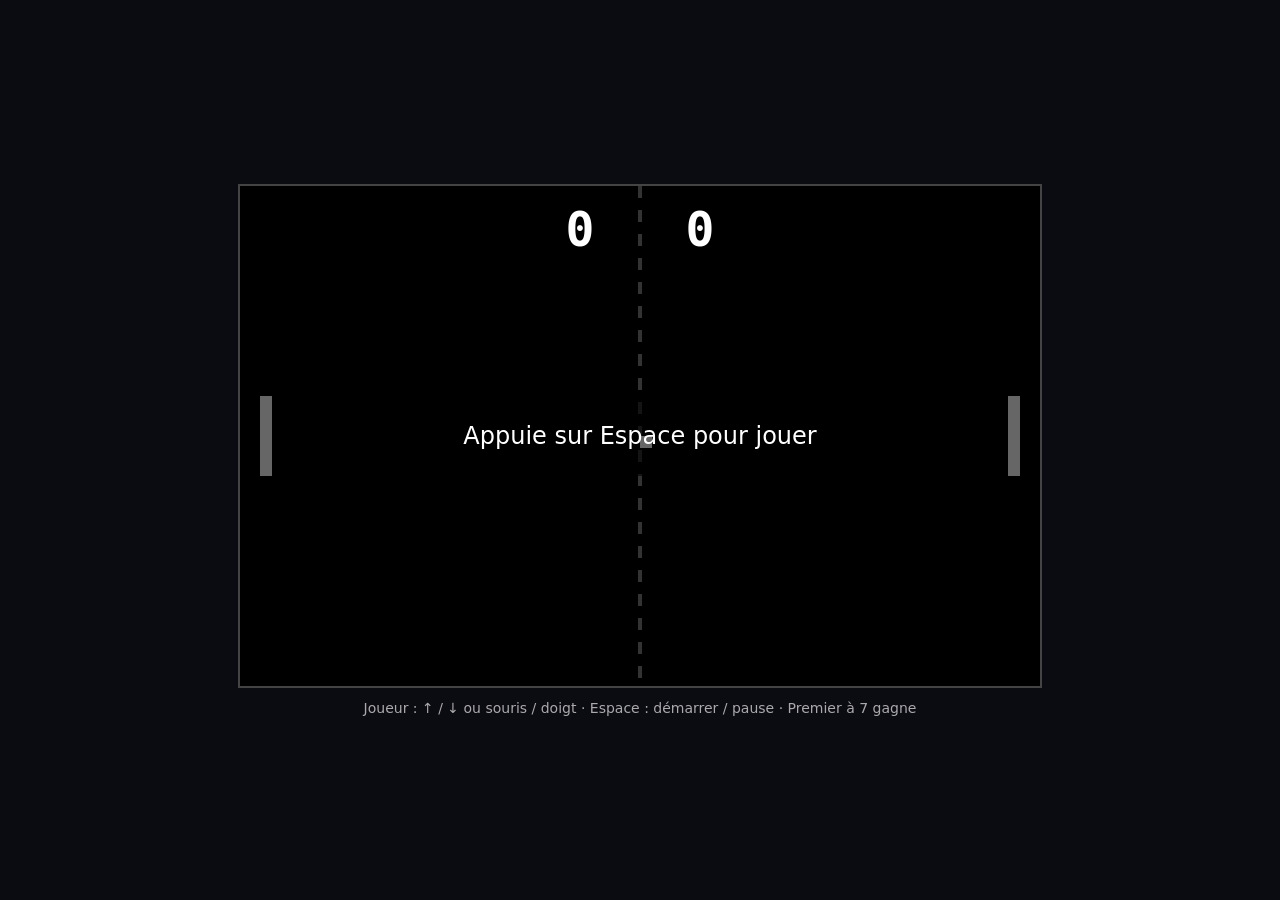
==== pong.html @ fa3e7ecd "Add Pong game Co-Authored-By: Claude Sonnet 5.5 <noreply@anthropic.com> Claude-Session: https://clau" ====
<!DOCTYPE html>
<html lang="fr">
<head>
<meta charset="UTF-8">
<meta name="viewport" content="width=device-width, initial-scale=1">
<title>Pong</title>
<style>
  html, body { margin: 0; height: 100%; background: #0b0b12; color: #eee; font-family: system-ui, sans-serif; }
  body { display: flex; flex-direction: column; align-items: center; justify-content: center; gap: 12px; }
  canvas { background: #000; border: 2px solid #444; max-width: 96vw; height: auto; touch-action: none; }
  p { margin: 0; font-size: 14px; opacity: .7; text-align: center; padding: 0 16px; }
</style>
</head>
<body>
<canvas id="c" width="800" height="500"></canvas>
<p>Joueur : ↑ / ↓ ou souris / doigt · Espace : démarrer / pause · Premier à 7 gagne</p>
<script>
const cv = document.getElementById('c'), ctx = cv.getContext('2d');
const W = cv.width, H = cv.height, PW = 12, PH = 80, BS = 12, WIN = 7;
const player = { x: 20, y: H/2 - PH/2, s: 0 };
const ai = { x: W - 20 - PW, y: H/2 - PH/2, s: 0 };
const ball = { x: W/2, y: H/2, vx: 0, vy: 0 };
let state = 'ready', keys = {}, msg = 'Appuie sur Espace pour jouer';

function serve(dir) {
  ball.x = W/2; ball.y = H/2;
  const a = (Math.random() - .5) * Math.PI / 3;
  const sp = 5;
  ball.vx = Math.cos(a) * sp * dir;
  ball.vy = Math.sin(a) * sp;
}
function reset() { player.s = ai.s = 0; serve(Math.random() < .5 ? 1 : -1); }

addEventListener('keydown', e => {
  keys[e.key] = true;
  if (e.key === ' ') {
    e.preventDefault();
    if (state === 'ready' || state === 'over') { reset(); state = 'play'; }
    else if (state === 'play') { state = 'pause'; msg = 'Pause'; }
    else if (state === 'pause') state = 'play';
  }
  if (e.key.startsWith('Arrow')) e.preventDefault();
});
addEventListener('keyup', e => keys[e.key] = false);

function pointer(e) {
  const r = cv.getBoundingClientRect();
  const y = (e.clientY - r.top) * (H / r.height);
  player.y = y - PH/2;
}
cv.addEventListener('pointermove', pointer);
cv.addEventListener('pointerdown', e => {
  pointer(e);
  if (state !== 'play') { if (state !== 'pause') reset(); state = 'play'; }
});

const clamp = (v, a, b) => Math.max(a, Math.min(b, v));

function hitPaddle(p, dir) {
  if (ball.x + BS > p.x && ball.x < p.x + PW && ball.y + BS > p.y && ball.y < p.y + PH) {
    const rel = (ball.y + BS/2 - (p.y + PH/2)) / (PH/2);
    const sp = Math.min(Math.hypot(ball.vx, ball.vy) * 1.05, 14);
    const a = rel * Math.PI / 4;
    ball.vx = Math.cos(a) * sp * dir;
    ball.vy = Math.sin(a) * sp;
    ball.x = dir > 0 ? p.x + PW : p.x - BS;
  }
}

function update() {
  if (state !== 'play') return;
  if (keys.ArrowUp) player.y -= 7;
  if (keys.ArrowDown) player.y += 7;
  player.y = clamp(player.y, 0, H - PH);

  // IA : suit la balle avec une vitesse limitée
  const target = ball.y + BS/2 - PH/2;
  ai.y += clamp(target - ai.y, -4.5, 4.5);
  ai.y = clamp(ai.y, 0, H - PH);

  ball.x += ball.vx; ball.y += ball.vy;
  if (ball.y < 0) { ball.y = 0; ball.vy *= -1; }
  if (ball.y + BS > H) { ball.y = H - BS; ball.vy *= -1; }
  if (ball.vx < 0) hitPaddle(player, 1); else hitPaddle(ai, -1);

  if (ball.x + BS < 0) { ai.s++; point(1); }
  else if (ball.x > W) { player.s++; point(-1); }
}
function point(dir) {
  if (player.s >= WIN || ai.s >= WIN) {
    state = 'over';
    msg = (player.s >= WIN ? 'Tu as gagné !' : "L'ordinateur gagne") + ' — Espace pour rejouer';
  } else serve(dir);
}

function draw() {
  ctx.fillStyle = '#000'; ctx.fillRect(0, 0, W, H);
  ctx.fillStyle = '#333';
  for (let y = 0; y < H; y += 24) ctx.fillRect(W/2 - 2, y, 4, 12);
  ctx.fillStyle = '#fff';
  ctx.fillRect(player.x, player.y, PW, PH);
  ctx.fillRect(ai.x, ai.y, PW, PH);
  ctx.fillRect(ball.x, ball.y, BS, BS);
  ctx.font = 'bold 48px monospace'; ctx.textAlign = 'center';
  ctx.fillText(player.s, W/2 - 60, 60);
  ctx.fillText(ai.s, W/2 + 60, 60);
  if (state !== 'play') {
    ctx.fillStyle = 'rgba(0,0,0,.6)'; ctx.fillRect(0, H/2 - 40, W, 80);
    ctx.fillStyle = '#fff'; ctx.font = '24px system-ui';
    ctx.fillText(msg, W/2, H/2 + 8);
  }
}
(function loop() { update(); draw(); requestAnimationFrame(loop); })();
</script>
</body>
</html>
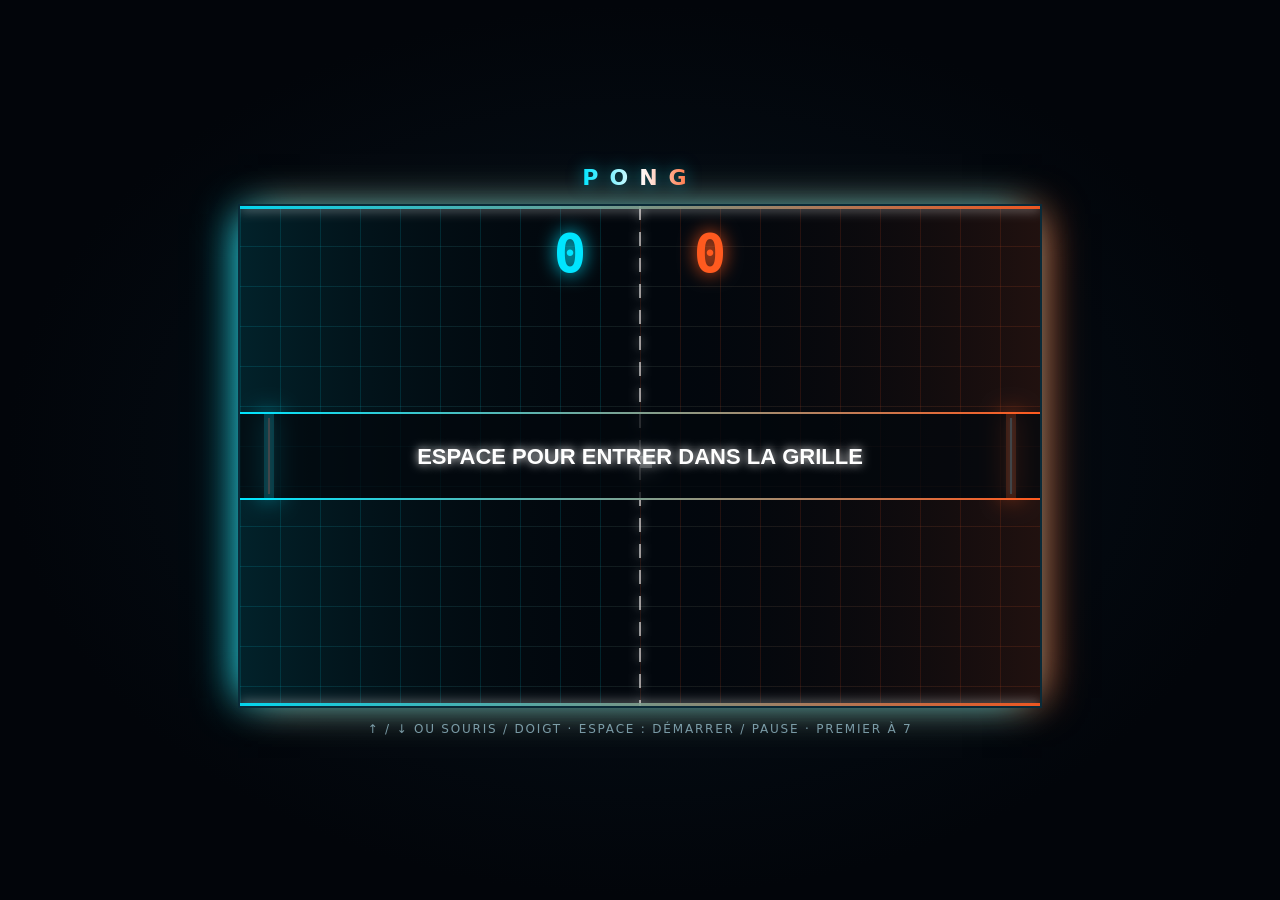
==== commit 109e20fe: "Pong: style néon inspiré de TRON (cyan vs orange) Co-Authored-By: Claude Sonnet 5.5 <noreply@anthrop" ====
--- a/pong.html
+++ b/pong.html
@@ -3,31 +3,38 @@
 <head>
 <meta charset="UTF-8">
 <meta name="viewport" content="width=device-width, initial-scale=1">
-<title>Pong</title>
+<title>Pong · Grid</title>
 <style>
-  html, body { margin: 0; height: 100%; background: #0b0b12; color: #eee; font-family: system-ui, sans-serif; }
-  body { display: flex; flex-direction: column; align-items: center; justify-content: center; gap: 12px; }
-  canvas { background: #000; border: 2px solid #444; max-width: 96vw; height: auto; touch-action: none; }
-  p { margin: 0; font-size: 14px; opacity: .7; text-align: center; padding: 0 16px; }
+  :root { --cyan: #00e5ff; --orange: #ff5a1f; }
+  html, body { margin: 0; height: 100%; background: radial-gradient(ellipse at center, #06121c 0%, #02050a 70%); color: #bfefff; font-family: "Orbitron", "Segoe UI", system-ui, sans-serif; }
+  body { display: flex; flex-direction: column; align-items: center; justify-content: center; gap: 14px; }
+  h1 { margin: 0; font-size: 22px; letter-spacing: .5em; font-weight: 700; text-transform: uppercase;
+       background: linear-gradient(90deg, var(--cyan), #fff 50%, var(--orange)); -webkit-background-clip: text; background-clip: text; color: transparent;
+       filter: drop-shadow(0 0 8px rgba(0,229,255,.5)); }
+  canvas { max-width: 96vw; height: auto; touch-action: none; border: 2px solid #0a2a38;
+           box-shadow: -10px 0 40px -10px var(--cyan), 10px 0 40px -10px var(--orange), inset 0 0 40px rgba(0,0,0,.8); }
+  p { margin: 0; font-size: 12px; letter-spacing: .15em; text-transform: uppercase; opacity: .6; text-align: center; padding: 0 16px; }
 </style>
 </head>
 <body>
+<h1>Pong</h1>
 <canvas id="c" width="800" height="500"></canvas>
-<p>Joueur : ↑ / ↓ ou souris / doigt · Espace : démarrer / pause · Premier à 7 gagne</p>
+<p>↑ / ↓ ou souris / doigt · Espace : démarrer / pause · Premier à 7</p>
 <script>
 const cv = document.getElementById('c'), ctx = cv.getContext('2d');
-const W = cv.width, H = cv.height, PW = 12, PH = 80, BS = 12, WIN = 7;
-const player = { x: 20, y: H/2 - PH/2, s: 0 };
-const ai = { x: W - 20 - PW, y: H/2 - PH/2, s: 0 };
-const ball = { x: W/2, y: H/2, vx: 0, vy: 0 };
-let state = 'ready', keys = {}, msg = 'Appuie sur Espace pour jouer';
+const W = cv.width, H = cv.height, PW = 10, PH = 84, BS = 12, WIN = 7;
+const CYAN = '#00e5ff', ORANGE = '#ff5a1f';
+const player = { x: 24, y: H/2 - PH/2, s: 0 };
+const ai = { x: W - 24 - PW, y: H/2 - PH/2, s: 0 };
+const ball = { x: W/2, y: H/2, vx: 0, vy: 0, color: '#fff' };
+let state = 'ready', keys = {}, msg = 'Espace pour entrer dans la grille';
+let trail = [], flash = 0, flashColor = CYAN;
 
 function serve(dir) {
-  ball.x = W/2; ball.y = H/2;
-  const a = (Math.random() - .5) * Math.PI / 3;
-  const sp = 5;
-  ball.vx = Math.cos(a) * sp * dir;
-  ball.vy = Math.sin(a) * sp;
+  ball.x = W/2 - BS/2; ball.y = H/2 - BS/2;
+  const a = (Math.random() - .5) * Math.PI / 3, sp = 5;
+  ball.vx = Math.cos(a) * sp * dir; ball.vy = Math.sin(a) * sp;
+  trail = [];
 }
 function reset() { player.s = ai.s = 0; serve(Math.random() < .5 ? 1 : -1); }
 
@@ -45,8 +52,7 @@
 
 function pointer(e) {
   const r = cv.getBoundingClientRect();
-  const y = (e.clientY - r.top) * (H / r.height);
-  player.y = y - PH/2;
+  player.y = (e.clientY - r.top) * (H / r.height) - PH/2;
 }
 cv.addEventListener('pointermove', pointer);
 cv.addEventListener('pointerdown', e => {
@@ -56,32 +62,33 @@
 
 const clamp = (v, a, b) => Math.max(a, Math.min(b, v));
 
-function hitPaddle(p, dir) {
+function hitPaddle(p, dir, color) {
   if (ball.x + BS > p.x && ball.x < p.x + PW && ball.y + BS > p.y && ball.y < p.y + PH) {
     const rel = (ball.y + BS/2 - (p.y + PH/2)) / (PH/2);
-    const sp = Math.min(Math.hypot(ball.vx, ball.vy) * 1.05, 14);
-    const a = rel * Math.PI / 4;
-    ball.vx = Math.cos(a) * sp * dir;
-    ball.vy = Math.sin(a) * sp;
+    const sp = Math.min(Math.hypot(ball.vx, ball.vy) * 1.05, 14), a = rel * Math.PI / 4;
+    ball.vx = Math.cos(a) * sp * dir; ball.vy = Math.sin(a) * sp;
     ball.x = dir > 0 ? p.x + PW : p.x - BS;
+    ball.color = color; flash = 1; flashColor = color;
   }
 }
 
 function update() {
+  flash = Math.max(0, flash - .05);
   if (state !== 'play') return;
   if (keys.ArrowUp) player.y -= 7;
   if (keys.ArrowDown) player.y += 7;
   player.y = clamp(player.y, 0, H - PH);
 
-  // IA : suit la balle avec une vitesse limitée
   const target = ball.y + BS/2 - PH/2;
-  ai.y += clamp(target - ai.y, -4.5, 4.5);
-  ai.y = clamp(ai.y, 0, H - PH);
+  ai.y = clamp(ai.y + clamp(target - ai.y, -4.5, 4.5), 0, H - PH);
 
   ball.x += ball.vx; ball.y += ball.vy;
   if (ball.y < 0) { ball.y = 0; ball.vy *= -1; }
   if (ball.y + BS > H) { ball.y = H - BS; ball.vy *= -1; }
-  if (ball.vx < 0) hitPaddle(player, 1); else hitPaddle(ai, -1);
+  if (ball.vx < 0) hitPaddle(player, 1, CYAN); else hitPaddle(ai, -1, ORANGE);
+
+  trail.push({ x: ball.x + BS/2, y: ball.y + BS/2 });
+  if (trail.length > 18) trail.shift();
 
   if (ball.x + BS < 0) { ai.s++; point(1); }
   else if (ball.x > W) { player.s++; point(-1); }
@@ -89,25 +96,70 @@
 function point(dir) {
   if (player.s >= WIN || ai.s >= WIN) {
     state = 'over';
-    msg = (player.s >= WIN ? 'Tu as gagné !' : "L'ordinateur gagne") + ' — Espace pour rejouer';
+    msg = (player.s >= WIN ? 'Victoire' : 'Dérézzé') + ' — Espace pour rejouer';
   } else serve(dir);
 }
 
+function glow(color, blur) { ctx.shadowColor = color; ctx.shadowBlur = blur; }
+function noGlow() { ctx.shadowBlur = 0; }
+
+function drawGrid() {
+  ctx.fillStyle = '#02070d'; ctx.fillRect(0, 0, W, H);
+  // lueur de fond : cyan à gauche, orange à droite
+  let g = ctx.createLinearGradient(0, 0, W, 0);
+  g.addColorStop(0, 'rgba(0,229,255,.12)'); g.addColorStop(.5, 'rgba(0,0,0,0)'); g.addColorStop(1, 'rgba(255,90,31,.12)');
+  ctx.fillStyle = g; ctx.fillRect(0, 0, W, H);
+  // grille
+  ctx.lineWidth = 1;
+  for (let x = 0; x <= W; x += 40) {
+    ctx.strokeStyle = x < W/2 ? 'rgba(0,229,255,.13)' : 'rgba(255,90,31,.13)';
+    ctx.beginPath(); ctx.moveTo(x + .5, 0); ctx.lineTo(x + .5, H); ctx.stroke();
+  }
+  for (let y = 0; y <= H; y += 40) {
+    let gg = ctx.createLinearGradient(0, 0, W, 0);
+    gg.addColorStop(0, 'rgba(0,229,255,.13)'); gg.addColorStop(1, 'rgba(255,90,31,.13)');
+    ctx.strokeStyle = gg; ctx.beginPath(); ctx.moveTo(0, y + .5); ctx.lineTo(W, y + .5); ctx.stroke();
+  }
+  // ligne centrale
+  ctx.save(); glow('#fff', 10); ctx.strokeStyle = 'rgba(255,255,255,.55)'; ctx.lineWidth = 2;
+  ctx.setLineDash([14, 12]); ctx.beginPath(); ctx.moveTo(W/2, 0); ctx.lineTo(W/2, H); ctx.stroke(); ctx.restore();
+  // murs lumineux haut / bas
+  ctx.save();
+  let wg = ctx.createLinearGradient(0, 0, W, 0); wg.addColorStop(0, CYAN); wg.addColorStop(1, ORANGE);
+  ctx.fillStyle = wg; glow('#fff', 12); ctx.globalAlpha = .9;
+  ctx.fillRect(0, 0, W, 3); ctx.fillRect(0, H - 3, W, 3); ctx.restore();
+  // flash au rebond
+  if (flash > 0) { ctx.fillStyle = flashColor; ctx.globalAlpha = flash * .12; ctx.fillRect(0, 0, W, H); ctx.globalAlpha = 1; }
+}
+
+function drawPaddle(p, color) {
+  ctx.save(); glow(color, 24); ctx.fillStyle = color; ctx.fillRect(p.x, p.y, PW, PH);
+  glow('#fff', 6); ctx.fillStyle = '#fff'; ctx.fillRect(p.x + PW/2 - 1, p.y + 4, 2, PH - 8);
+  ctx.restore();
+}
+
 function draw() {
-  ctx.fillStyle = '#000'; ctx.fillRect(0, 0, W, H);
-  ctx.fillStyle = '#333';
-  for (let y = 0; y < H; y += 24) ctx.fillRect(W/2 - 2, y, 4, 12);
-  ctx.fillStyle = '#fff';
-  ctx.fillRect(player.x, player.y, PW, PH);
-  ctx.fillRect(ai.x, ai.y, PW, PH);
-  ctx.fillRect(ball.x, ball.y, BS, BS);
-  ctx.font = 'bold 48px monospace'; ctx.textAlign = 'center';
-  ctx.fillText(player.s, W/2 - 60, 60);
-  ctx.fillText(ai.s, W/2 + 60, 60);
+  drawGrid();
+  // traînée de la balle
+  for (let i = 0; i < trail.length; i++) {
+    const t = trail[i], k = i / trail.length;
+    ctx.globalAlpha = k * .5; ctx.fillStyle = ball.color;
+    ctx.fillRect(t.x - BS*k/2, t.y - BS*k/2, BS*k, BS*k);
+  }
+  ctx.globalAlpha = 1;
+  drawPaddle(player, CYAN); drawPaddle(ai, ORANGE);
+  ctx.save(); glow(ball.color, 20); ctx.fillStyle = '#fff'; ctx.fillRect(ball.x, ball.y, BS, BS); ctx.restore();
+
+  ctx.font = 'bold 54px "Orbitron", "Segoe UI", monospace'; ctx.textAlign = 'center';
+  ctx.save(); glow(CYAN, 18); ctx.fillStyle = CYAN; ctx.fillText(player.s, W/2 - 70, 66);
+  glow(ORANGE, 18); ctx.fillStyle = ORANGE; ctx.fillText(ai.s, W/2 + 70, 66); ctx.restore();
+
   if (state !== 'play') {
-    ctx.fillStyle = 'rgba(0,0,0,.6)'; ctx.fillRect(0, H/2 - 40, W, 80);
-    ctx.fillStyle = '#fff'; ctx.font = '24px system-ui';
-    ctx.fillText(msg, W/2, H/2 + 8);
+    ctx.fillStyle = 'rgba(2,7,13,.75)'; ctx.fillRect(0, H/2 - 44, W, 88);
+    let bg = ctx.createLinearGradient(0, 0, W, 0); bg.addColorStop(0, CYAN); bg.addColorStop(1, ORANGE);
+    ctx.fillStyle = bg; ctx.fillRect(0, H/2 - 44, W, 2); ctx.fillRect(0, H/2 + 42, W, 2);
+    ctx.save(); glow('#fff', 10); ctx.fillStyle = '#fff'; ctx.font = '600 22px "Orbitron", "Segoe UI", sans-serif';
+    ctx.fillText(msg.toUpperCase(), W/2, H/2 + 8); ctx.restore();
   }
 }
 (function loop() { update(); draw(); requestAnimationFrame(loop); })();
